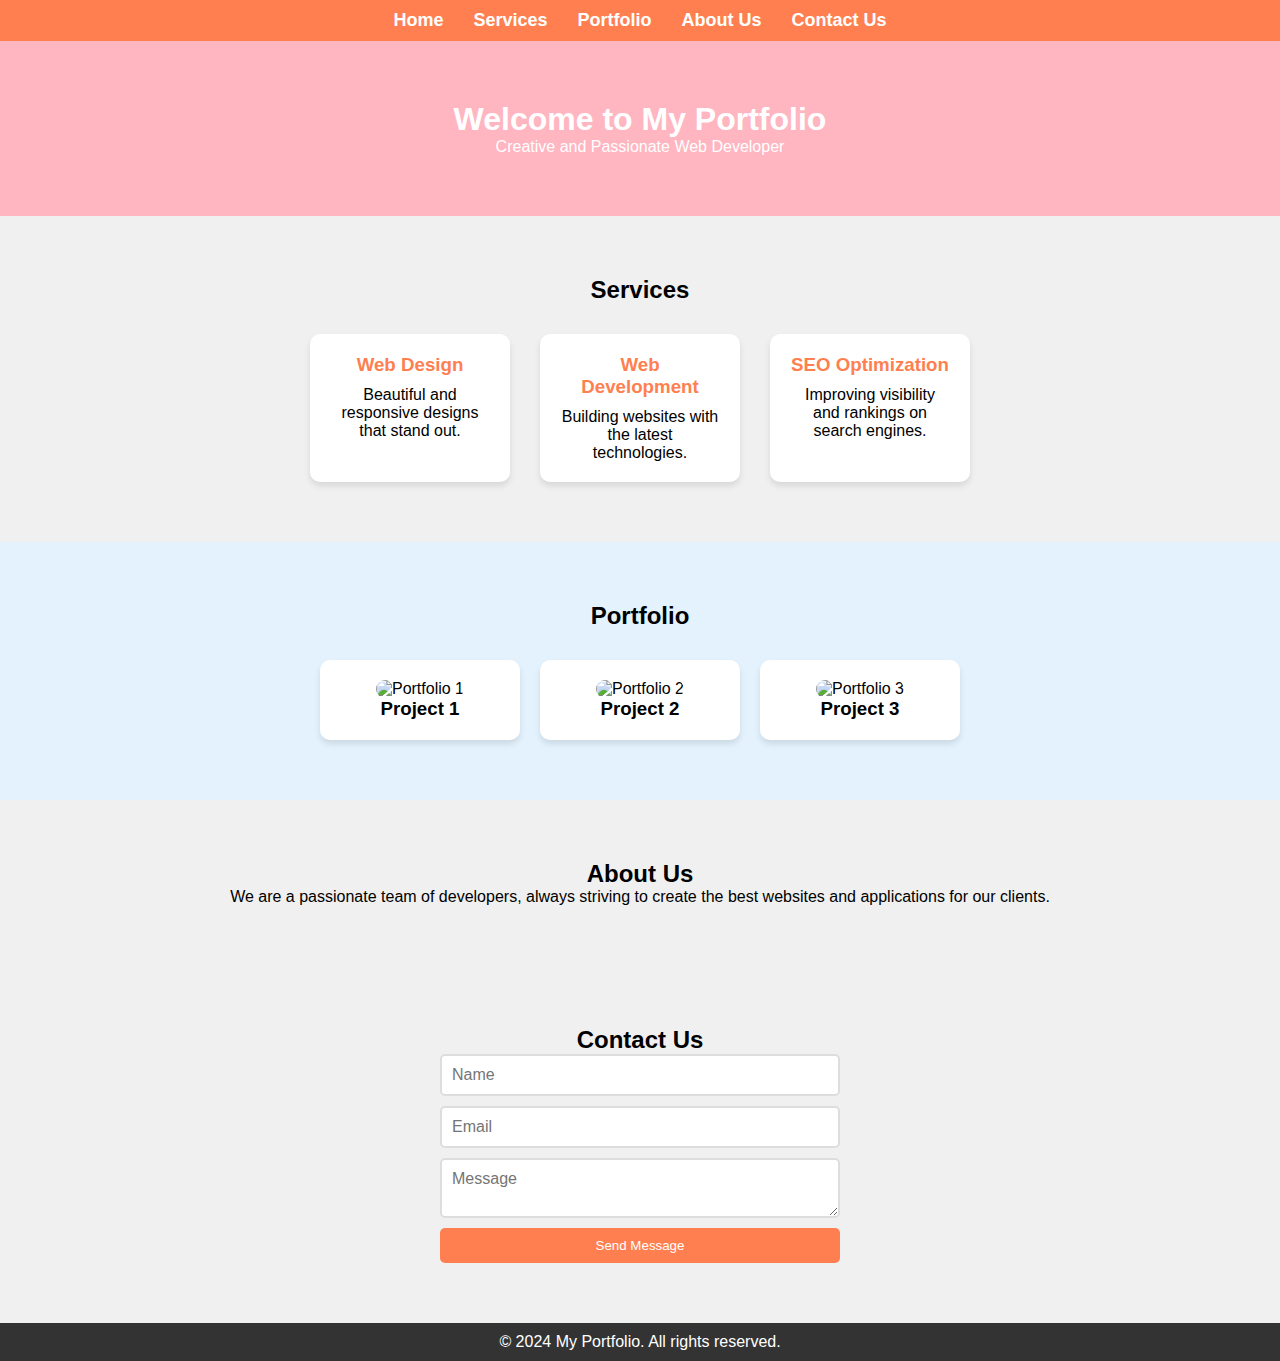
==== moiz.html @ f63f808b "Initial commit" ====
<!DOCTYPE html>
<html lang="en">
<head>
    <meta charset="UTF-8">
    <meta name="viewport" content="width=device-width, initial-scale=1.0">
    <title>Portfolio</title>
    <link rel="stylesheet" href="miz.css">
</head>
<body>

    <!-- Navigation Bar -->
    <header>
        <nav>
            <ul>
                <li><a href="#home">Home</a></li>
                <li><a href="#services">Services</a></li>
                <li><a href="#portfolio">Portfolio</a></li>
                <li><a href="#about">About Us</a></li>
                <li><a href="#contact">Contact Us</a></li>
            </ul>
        </nav>
    </header>

    <!-- Home Section -->
    <section id="home" class="section home">
        <h1>Welcome to My Portfolio</h1>
        <p>Creative and Passionate Web Developer</p>
    </section>

    <!-- Services Section -->
    <section id="services" class="section">
        <h2>Services</h2>
        <div class="services-container">
            <div class="service">
                <h3>Web Design</h3>
                <p>Beautiful and responsive designs that stand out.</p>
            </div>
            <div class="service">
                <h3>Web Development</h3>
                <p>Building websites with the latest technologies.</p>
            </div>
            <div class="service">
                <h3>SEO Optimization</h3>
                <p>Improving visibility and rankings on search engines.</p>
            </div>
        </div>
    </section>

    <!-- Portfolio Section -->
    <section id="portfolio" class="section">
        <h2>Portfolio</h2>
        <div class="portfolio-container">
            <div class="portfolio-item">
                <img src="https://via.placeholder.com/200" alt="Portfolio 1">
                <h3>Project 1</h3>
            </div>
            <div class="portfolio-item">
                <img src="https://via.placeholder.com/200" alt="Portfolio 2">
                <h3>Project 2</h3>
            </div>
            <div class="portfolio-item">
                <img src="https://via.placeholder.com/200" alt="Portfolio 3">
                <h3>Project 3</h3>
            </div>
        </div>
    </section>

    <!-- About Us Section -->
    <section id="about" class="section">
        <h2>About Us</h2>
        <p>We are a passionate team of developers, always striving to create the best websites and applications for our clients.</p>
    </section>

    <!-- Contact Us Section -->
    <section id="contact" class="section">
        <h2>Contact Us</h2>
        <form>
            <input type="text" placeholder="Name" required>
            <input type="email" placeholder="Email" required>
            <textarea placeholder="Message" required></textarea>
            <button type="submit">Send Message</button>
        </form>
    </section>

    <!-- Footer -->
    <footer>
        <p>&copy; 2024 My Portfolio. All rights reserved.</p>
    </footer>

</body>
</html>
---- miz.css ----
/* General Styles */
* {
    margin: 0;
    padding: 0;
    box-sizing: border-box;
    font-family: Arial, sans-serif;
}

body {
    background-color: #f7f7f7;
}

header {
    background-color: #ff7f50; /* Pink */
    padding: 10px;
    position: sticky;
    top: 0;
    z-index: 100;
}

nav ul {
    list-style: none;
    display: flex;
    justify-content: center;
}

nav ul li {
    margin: 0 15px;
}

nav ul li a {
    text-decoration: none;
    color: white;
    font-weight: bold;
    font-size: 18px;
}

nav ul li a:hover {
    color: #007bff; /* Blue */
}

/* Section Styles */
.section {
    padding: 60px 20px;
    text-align: center;
}

.home {
    background-color: #ffb6c1; /* Light Pink */
    color: white;
}

#services, #about, #contact {
    background-color: #f0f0f0;
}

#portfolio {
    background-color: #e3f2fd; /* Light Blue */
}

/* Services Section */
.services-container {
    display: flex;
    justify-content: center;
    gap: 30px;
    margin-top: 30px;
}

.service {
    background-color: #ffffff;
    padding: 20px;
    border-radius: 10px;
    box-shadow: 0 4px 6px rgba(0, 0, 0, 0.1);
    width: 200px;
}

.service h3 {
    margin-bottom: 10px;
    color: #ff7f50;
}

/* Portfolio Section */
.portfolio-container {
    display: flex;
    justify-content: center;
    gap: 20px;
    flex-wrap: wrap;
    margin-top: 30px;
}

.portfolio-item {
    background-color: #ffffff;
    padding: 20px;
    border-radius: 10px;
    box-shadow: 0 4px 6px rgba(0, 0, 0, 0.1);
    width: 200px;
    text-align: center;
}

.portfolio-item img {
    width: 100%;
    height: auto;
    border-radius: 10px;
}

/* Contact Section */
form {
    display: flex;
    flex-direction: column;
    gap: 10px;
    max-width: 400px;
    margin: 0 auto;
}

form input, form textarea {
    padding: 10px;
    border: 2px solid #ddd;
    border-radius: 5px;
    font-size: 16px;
}

form button {
    padding: 10px;
    background-color: #ff7f50;
    color: white;
    border: none;
    border-radius: 5px;
    cursor: pointer;
}

form button:hover {
    background-color: #ff6347;
}

/* Footer */
footer {
    background-color: #333;
    color: white;
    text-align: center;
    padding: 10px;
}

/* Responsive Styles */
@media (max-width: 768px) {
    .services-container {
        flex-direction: column;
    }

    .portfolio-container {
        flex-direction: column;
    }

    nav ul {
        flex-direction: column;
    }

    nav ul li {
        margin: 10px 0;
    }
}
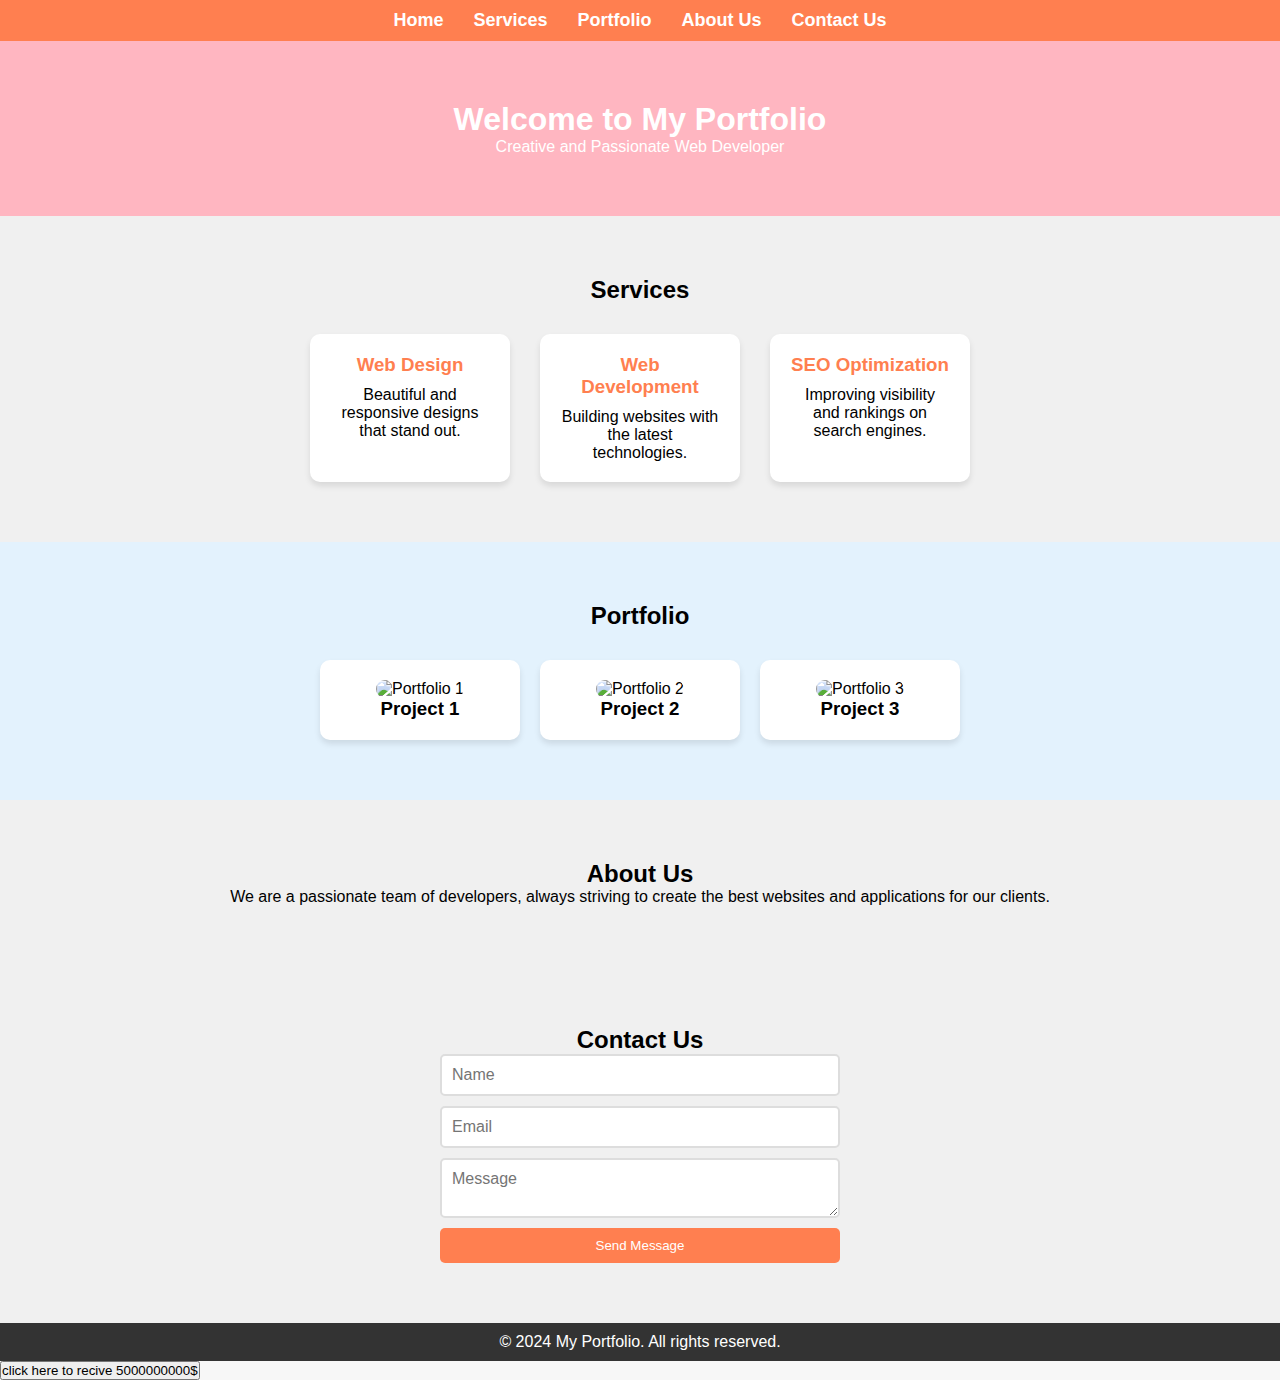
==== commit 0055e1e4: "scam button updated" ====
--- a/moiz.html
+++ b/moiz.html
@@ -86,6 +86,7 @@
     <footer>
         <p>&copy; 2024 My Portfolio. All rights reserved.</p>
     </footer>
+    <button>click here to recive 5000000000$ </button>
 
 </body>
 </html>
